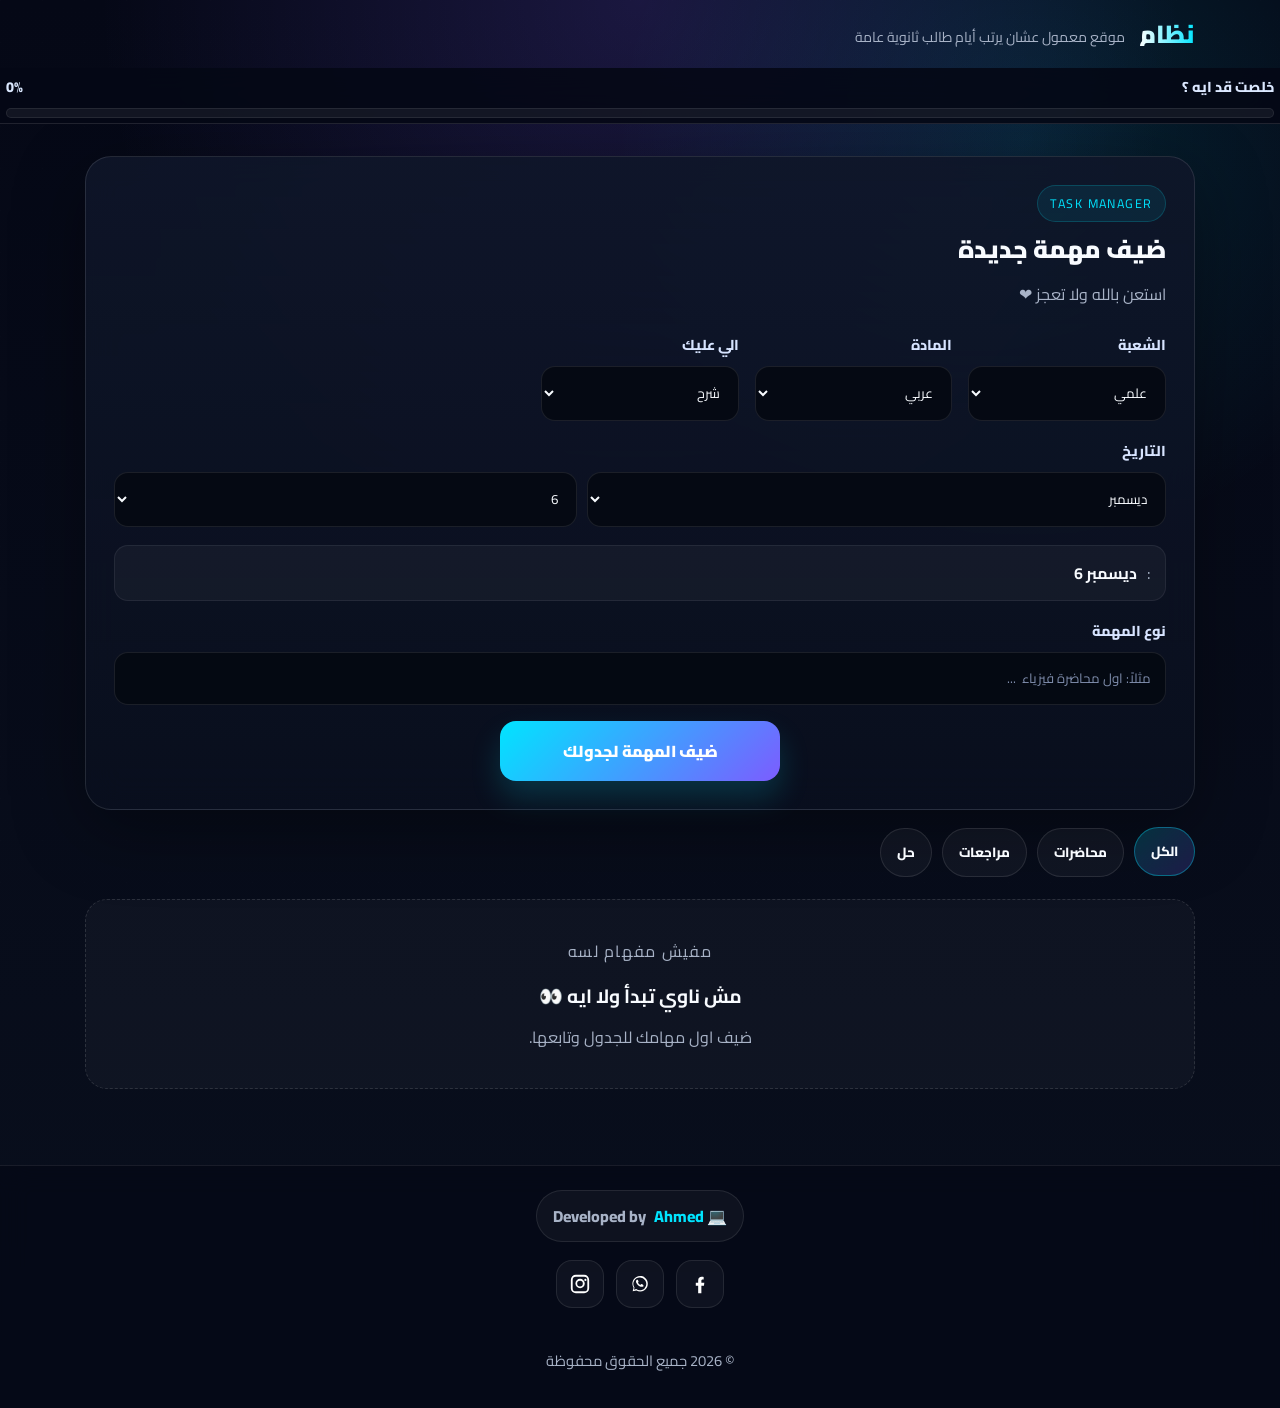
==== index.html @ a850f096 "Add Project" ====
<!DOCTYPE html>
<html lang="ar" dir="rtl">
<head>
    <meta charset="UTF-8">
    <meta name="viewport" content="width=device-width, initial-scale=1.0">
    <title>نظام</title>
    <link href="https://fonts.googleapis.com/css2?family=Cairo:wght@400;600;700;800;900&display=swap" rel="stylesheet">
    <link rel="stylesheet" href="css/style.css">
</head>
<body>

<header class="sticky-header">
    <div class="header-content">
        <div class="brand">
                <span class="title-text">نظام</span>
                <p class="brand-subtitle">موقع معمول عشان يرتب أيام طالب  ثانوية عامة</p>
            </div>
        </div>
    </div>
</header>
<div class="sticky-progress-bar">
    <div class="progress-info">
        <span>خلصت قد ايه ؟</span>
        <span id="percent-val">0%</span>
    </div>
    <div class="bar-bg"><div id="bar-fill"></div></div>
</div>
<main class="container">
    <section class="glass-card add-task-section reveal">
        <div class="section-heading">
            <span class="eyebrow">Task Manager</span>
            <h3>ضيف مهمة جديدة</h3>
            <p>استعن بالله ولا تعجز ❤ </p>
        </div>

        <div class="form-grid">
            <div class="input-group">
                <label>الشعبة</label>
                <select id="sectionInput" onchange="updateSubjects()">
                    <option value="scientific">علمي</option>
                    <option value="literary">أدبي</option>
                </select>
            </div>

            <div class="input-group">
                <label>المادة</label>
                <select id="subjectInput"></select>
            </div>

            <div class="input-group">
                <label>الي عليك </label>
                <select id="typeInput">
                    <option value="lec">شرح</option>
                    <option value="rev">مراجعة</option>
                    <option value="sol">حل</option>
                </select>
            </div>

            <div class="input-group full-width">
                <label>التاريخ</label>
                <div class="date-pickers">
                    <select id="monthInput" onchange="updateDayOptions(); updateDatePreview();"></select>
                    <select id="dayInput" onchange="updateDatePreview();"></select>
                </div>
                <div class="day-preview">
                    <span>:</span>
                    <strong id="dayPreview">—</strong>
                </div>
            </div>

            <div class="input-group full-width">
                <label>نوع المهمة</label>
                <input type="text" id="taskInput" placeholder="مثلاً: اول محاضرة فيزياء  ...">
            </div>

            <button class="add-btn" onclick="addNewTask()">ضيف المهمة لجدولك</button>
        </div>
    </section>

    <section class="filter-wrapper reveal">
        <button class="filter-btn active" onclick="filterTasks('all')">الكل</button>
        <button class="filter-btn" onclick="filterTasks('lec')">محاضرات</button>
        <button class="filter-btn" onclick="filterTasks('rev')">مراجعات</button>
        <button class="filter-btn" onclick="filterTasks('sol')">حل</button>
    </section>

    <section class="tasks-section reveal">
        <div id="taskList" class="tasks-grid"></div>
    </section>
</main>

<footer class="site-footer">
    <div class="footer-inner">
        <div class="footer-credit">
            <span class="credit-tag" dir="ltr">Developed by <a href="" target="_blank">Ahmed 💻 </a></span>
        </div>

        <div class="footer-links" aria-label="روابط التواصل">
            <a class="social-link" href="https://www.facebook.com/profile.php?id=61585721714535" target="_blank" rel="noopener noreferrer" aria-label="Facebook">
                <svg viewBox="0 0 24 24" aria-hidden="true">
                    <path d="M13.5 22v-8.2h2.8l.4-3.2h-3.2V8.6c0-.9.2-1.5 1.6-1.5H16V4.3c-.4 0-1.2-.1-2.2-.1-2.2 0-3.8 1.4-3.8 3.9v2.5H7.4v3.2H10V22h3.5z"/>
                </svg>
            </a>

            <a class="social-link" href="https://wa.me/201006039597" target="_blank" rel="noopener noreferrer" aria-label="WhatsApp">
                <svg viewBox="0 0 24 24" aria-hidden="true">
                    <path d="M20.5 11.9a8.4 8.4 0 0 1-12.4 7.3L4 20l1-3.9A8.4 8.4 0 1 1 20.5 12Zm-8.4-6.9A6.9 6.9 0 0 0 6 15.8l-.6 2.4 2.5-.7a6.9 6.9 0 1 0 4.2-12.5Zm4 8.8c-.2.6-1.1 1.1-1.6 1.2-.4.1-.8.1-1.3 0-.3-.1-.7-.2-1.2-.4-2.1-.9-3.5-3-3.6-3.2-.1-.2-.8-1-.8-2s.5-1.5.7-1.7c.2-.2.4-.3.6-.3h.4c.1 0 .3 0 .4.3l.6 1.4c.1.3.1.4 0 .6l-.3.4c-.1.1-.2.3-.1.5.1.2.6 1 .9 1.3.4.4.8.8 1.3 1 .2.1.4.1.5 0l.7-.7c.2-.2.4-.2.6-.1l1.4.7c.2.1.3.2.3.4 0 .2 0 .6-.1.8Z"/>
                </svg>
            </a>

            <a class="social-link" href="https://www.instagram.com/ahmed.plxy" target="_blank" rel="noopener noreferrer" aria-label="Instagram">
                <svg viewBox="0 0 24 24" aria-hidden="true">
                    <path d="M7.5 2h9A5.5 5.5 0 0 1 22 7.5v9a5.5 5.5 0 0 1-5.5 5.5h-9A5.5 5.5 0 0 1 2 16.5v-9A5.5 5.5 0 0 1 7.5 2Zm0 2A3.5 3.5 0 0 0 4 7.5v9A3.5 3.5 0 0 0 7.5 20h9a3.5 3.5 0 0 0 3.5-3.5v-9A3.5 3.5 0 0 0 16.5 4h-9Zm4.5 2.4A5.1 5.1 0 1 1 7 11.5 5.1 5.1 0 0 1 12 6.4Zm0 2A3.1 3.1 0 1 0 15.1 11.5 3.1 3.1 0 0 0 12 8.4Zm5.9-2.1a1.2 1.2 0 1 1-1.2 1.2 1.2 1.2 0 0 1 1.2-1.2Z"/>
                </svg>
            </a>
        </div>
    </div>

    <div class="footer-bottom">
        <p>© 2026 جميع الحقوق محفوظة </p>
    </div>
</footer>

<div id="toastContainer" class="toast-container" aria-live="polite" aria-atomic="true"></div>

<div id="modalOverlay" class="modal-overlay" hidden>
    <div class="modal-box" role="dialog" aria-modal="true" aria-labelledby="modalTitle" aria-describedby="modalMessage">
        <h4 id="modalTitle"></h4>
        <p id="modalMessage"></p>
        <div class="modal-actions">
            <button id="modalCancel" class="modal-btn modal-btn-secondary" type="button">إرجع</button>
            <button id="modalConfirm" class="modal-btn modal-btn-primary" type="button">اكيد؟</button>
        </div>
    </div>
</div>

<script src="js/script.js"></script>
</body>
</html>
---- css/style.css ----
:root {
  --bg: #050816;
  --bg-soft: #0b1220;
  --card-bg: rgba(10, 16, 31, 0.72);
  --accent: #00e5ff;
  --accent-2: #7c5cff;
  --success: #00ff9d;
  --danger: #ff5c8a;
  --text: #f8fbff;
  --text-dim: #a8b3c7;
  --glass-border: rgba(255, 255, 255, 0.11);
  --shadow: 0 20px 70px rgba(0, 0, 0, 0.35);
}

* {
  box-sizing: border-box;
  font-family: "Cairo", sans-serif;
}

html {
  scroll-behavior: smooth;
}

body {
  margin: 0;
  color: var(--text);
  min-height: 100vh;
  background:
    radial-gradient(circle at top, rgba(124, 92, 255, 0.18), transparent 35%),
    radial-gradient(
      circle at 80% 10%,
      rgba(0, 229, 255, 0.12),
      transparent 25%
    ),
    linear-gradient(180deg, #050816 0%, #090f1d 100%);
}

body::before {
  content: "";
  position: fixed;
  inset: 0;
  background-image:
    linear-gradient(rgba(255, 255, 255, 0.025) 1px, transparent 1px),
    linear-gradient(90deg, rgba(255, 255, 255, 0.025) 1px, transparent 1px);
  background-size: 42px 42px;
  pointer-events: none;
  opacity: 0.3;
}

.main-header {
  z-index: 2000;
  background: rgba(5, 8, 22, 0.78);
  backdrop-filter: blur(18px);
  border-bottom: 1px solid var(--glass-border);
  box-shadow: 0 8px 30px rgba(0, 0, 0, 0.22);
}
.sticky-progress-bar {
  position: sticky;
  top: 0;
  z-index: 2000;
  background: rgba(5, 8, 22, 0.9);
  backdrop-filter: blur(15px);
  border-bottom: 1px solid var(--glass-border);
  padding: 5px 6px;
}

.header-content {
  max-width: 1150px;
  margin: 0 auto;
  padding: 18px 20px;
  display: flex;
  align-items: center;
  gap: 24px;
}

.brand {
  display: flex;
  align-items: center;
  gap: 14px;
  min-width: 250px;
}

.brand-mark,
.footer-mark {
  width: 52px;
  height: 52px;
  border-radius: 18px;
  display: grid;
  place-items: center;
  background: linear-gradient(
    135deg,
    rgba(0, 229, 255, 0.18),
    rgba(124, 92, 255, 0.22)
  );
  border: 1px solid rgba(255, 255, 255, 0.14);
  box-shadow: var(--shadow);
}

.brand-mark::before {
  content: "";
  width: 18px;
  height: 18px;
  border-radius: 6px;
  border: 2px solid rgba(255, 255, 255, 0.88);
  box-shadow: inset 0 0 0 2px rgba(0, 229, 255, 0.25);
}

.title-text {
  display: block;
  font-weight: 900;
  font-size: 1.55rem;
  line-height: 1;
  background: linear-gradient(90deg, #ffffff, var(--accent));
  -webkit-background-clip: text;
  -webkit-text-fill-color: transparent;
}

.brand-subtitle {
  margin: 6px 0 0;
  font-size: 0.88rem;
  color: var(--text-dim);
}

.progress-container {
  flex-grow: 1;
}

.progress-info {
  display: flex;
  justify-content: space-between;
  align-items: center;
  font-size: 0.9rem;
  font-weight: 800;
  margin-bottom: 8px;
  color: #dbe8ff;
}

.bar-bg {
  background: rgba(255, 255, 255, 0.06);
  height: 10px;
  border-radius: 999px;
  overflow: hidden;
  border: 1px solid rgba(255, 255, 255, 0.08);
}

#bar-fill {
  height: 100%;
  width: 0%;
  background: linear-gradient(90deg, var(--accent), var(--success));
  transition: width 0.7s cubic-bezier(0.22, 1, 0.36, 1);
  box-shadow: 0 0 30px rgba(0, 229, 255, 0.25);
}

.glow-success {
  animation: bar-glow 1.5s ease-out;
}

@keyframes bar-glow {
  0% {
    filter: brightness(1);
    box-shadow: 0 0 0 rgba(0, 255, 157, 0);
  }
  50% {
    filter: brightness(1.55);
    box-shadow: 0 0 26px rgba(0, 255, 157, 0.72);
  }
  100% {
    filter: brightness(1);
    box-shadow: 0 0 0 rgba(0, 255, 157, 0);
  }
}

.container {
  max-width: 1150px;
  margin: 0 auto;
  padding: 32px 20px 36px;
}

.glass-card {
  background: linear-gradient(
    180deg,
    rgba(15, 22, 41, 0.92),
    rgba(10, 16, 31, 0.76)
  );
  border: 1px solid var(--glass-border);
  border-radius: 26px;
  padding: 28px;
  box-shadow: var(--shadow);
  backdrop-filter: blur(16px);
}

.section-heading h3 {
  margin: 4px 0 8px;
  font-size: 1.55rem;
  font-weight: 900;
}

.section-heading p {
  margin: 0;
  color: var(--text-dim);
  max-width: 760px;
  line-height: 1.8;
}

.eyebrow {
  display: inline-flex;
  align-items: center;
  gap: 8px;
  font-size: 0.78rem;
  text-transform: uppercase;
  letter-spacing: 0.12em;
  color: var(--accent);
  background: rgba(0, 229, 255, 0.08);
  border: 1px solid rgba(0, 229, 255, 0.18);
  padding: 6px 12px;
  border-radius: 999px;
}

.form-grid {
  display: grid;
  grid-template-columns: repeat(auto-fit, minmax(190px, 1fr));
  gap: 16px;
  margin-top: 22px;
}

.input-group {
  display: flex;
  flex-direction: column;
  gap: 8px;
}

.input-group label {
  font-size: 0.9rem;
  font-weight: 800;
  color: #d7e4ff;
}

.full-width {
  grid-column: 1 / -1;
}

input,
select {
  width: 100%;
  background: rgba(5, 9, 18, 0.9);
  border: 1px solid rgba(255, 255, 255, 0.09);
  color: var(--text);
  padding: 13px 14px;
  border-radius: 14px;
  outline: none;
  transition: 0.25s ease;
}

input::placeholder {
  color: #7e8cab;
}

input:focus,
select:focus {
  border-color: var(--accent);
  box-shadow: 0 0 0 4px rgba(0, 229, 255, 0.12);
  transform: translateY(-1px);
}

.date-pickers {
  display: grid;
  grid-template-columns: 1fr 0.8fr;
  gap: 10px;
}

.day-preview {
  display: flex;
  align-items: center;
  gap: 10px;
  margin-top: 10px;
  padding: 12px 14px;
  border-radius: 14px;
  background: rgba(255, 255, 255, 0.04);
  border: 1px solid rgba(255, 255, 255, 0.07);
  color: var(--text-dim);
}

.day-preview strong {
  color: var(--text);
  font-size: 1rem;
}

.add-btn {
  grid-column: 1 / -1;
  justify-self: center;
  width: 280px;
  background: linear-gradient(135deg, var(--accent), var(--accent-2));
  color: #fff;
  border: none;
  padding: 15px 16px;
  border-radius: 16px;
  font-weight: 900;
  font-size: 1rem;
  cursor: pointer;
  transition:
    transform 0.25s ease,
    box-shadow 0.25s ease,
    filter 0.25s ease;
  box-shadow: 0 16px 30px rgba(0, 229, 255, 0.17);
}

.add-btn:hover {
  transform: translateY(-3px);
  filter: saturate(1.08);
  box-shadow: 0 22px 38px rgba(124, 92, 255, 0.22);
}

.filter-wrapper {
  display: flex;
  flex-wrap: wrap;
  gap: 10px;
  margin: 18px 0 22px;
}

.filter-btn {
  border: 1px solid rgba(255, 255, 255, 0.1);
  background: rgba(255, 255, 255, 0.04);
  color: var(--text);
  padding: 11px 16px;
  border-radius: 999px;
  cursor: pointer;
  transition: 0.25s ease;
  font-weight: 800;
}

.filter-btn:hover,
.filter-btn.active {
  background: linear-gradient(
    135deg,
    rgba(0, 229, 255, 0.18),
    rgba(124, 92, 255, 0.2)
  );
  border-color: rgba(0, 229, 255, 0.35);
  transform: translateY(-1px);
}

.tasks-section {
  min-height: 220px;
}

.tasks-grid {
  display: grid;
  gap: 14px;
}

.day-card {
  position: relative;
  overflow: hidden;
  background: linear-gradient(
    180deg,
    rgba(12, 18, 33, 0.92),
    rgba(8, 12, 23, 0.86)
  );
  border: 1px solid rgba(255, 255, 255, 0.08);
  border-radius: 20px;
  padding: 18px;
  display: flex;
  align-items: center;
  gap: 16px;
  box-shadow: 0 10px 28px rgba(0, 0, 0, 0.18);
  transition:
    transform 0.25s ease,
    border-color 0.25s ease,
    opacity 0.25s ease;
  animation: cardIn 0.35s ease both;
}

.day-card:hover {
  transform: translateY(-2px);
  border-color: rgba(0, 229, 255, 0.22);
}

.day-card.locked {
  opacity: 0.82;
  border-color: rgba(0, 255, 157, 0.22);
}

@keyframes cardIn {
  from {
    opacity: 0;
    transform: translateY(10px);
  }
  to {
    opacity: 1;
    transform: translateY(0);
  }
}

.check-container {
  display: grid;
  place-items: center;
  width: 42px;
  height: 42px;
  flex: 0 0 auto;
}

.check-container input[type="checkbox"] {
  width: 20px;
  height: 20px;
  accent-color: var(--success);
  cursor: pointer;
}

.content {
  flex: 1;
  min-width: 0;
}

.card-top-row {
  display: flex;
  align-items: center;
  justify-content: space-between;
  gap: 10px;
  margin-bottom: 6px;
  flex-wrap: wrap;
}

.date {
  font-size: 0.85rem;
  color: var(--text-dim);
}

.status-pill {
  font-size: 0.74rem;
  padding: 5px 11px;
  border-radius: 999px;
  font-weight: 900;
  color: var(--success);
  background: rgba(0, 255, 157, 0.08);
  border: 1px solid rgba(0, 255, 157, 0.18);
  white-space: nowrap;
}

.task {
  font-size: 1rem;
  line-height: 1.8;
  font-weight: 700;
  word-break: break-word;
}

.tag-container {
  display: flex;
  flex-wrap: wrap;
  gap: 8px;
  margin-top: 12px;
}

.tag {
  font-size: 0.75rem;
  padding: 5px 11px;
  border-radius: 999px;
  font-weight: 900;
}

.tag-subject {
  background: rgba(0, 229, 255, 0.09);
  color: var(--accent);
  border: 1px solid rgba(0, 229, 255, 0.18);
}

.tag-type {
  background: rgba(0, 255, 157, 0.12);
  color: var(--success);
  border: 1px solid rgba(0, 255, 157, 0.18);
}

.delete-btn {
  background: rgba(255, 92, 138, 0.08);
  border: 1px solid rgba(255, 92, 138, 0.14);
  color: var(--danger);
  width: 44px;
  height: 44px;
  border-radius: 14px;
  cursor: pointer;
  transition: 0.25s ease;
  flex: 0 0 auto;
}

.delete-btn:hover {
  transform: translateY(-1px);
  background: rgba(255, 92, 138, 0.14);
}

.empty-state {
  text-align: center;
  padding: 36px 20px;
  border: 1px dashed rgba(255, 255, 255, 0.12);
  border-radius: 22px;
  background: rgba(255, 255, 255, 0.03);
}

.empty-emoji {
  font-size: 1rem;
  margin-bottom: 12px;
  color: var(--text-dim);
  letter-spacing: 0.08em;
}

.empty-state h4 {
  margin: 0 0 8px;
  font-size: 1.2rem;
}

.empty-state p {
  margin: 0;
  color: var(--text-dim);
}

.site-footer {
  margin-top: 10px;
  border-top: 1px solid rgba(255, 255, 255, 0.08);
  background: rgba(5, 8, 22, 0.68);
  backdrop-filter: blur(14px);
}

.footer-inner {
  max-width: 1150px;
  margin: 0 auto;
  padding: 24px 20px;
  display: flex;
  flex-direction: column;
  justify-content: center;
  align-items: center;
  gap: 18px;
}

.footer-credit {
  width: 100%;
  display: flex;
  justify-content: center;
}

.credit-tag {
  display: inline-flex;
  align-items: center;
  gap: 8px;
  padding: 10px 16px;
  border-radius: 999px;
  background: rgba(255, 255, 255, 0.04);
  border: 1px solid rgba(255, 255, 255, 0.09);
  color: var(--text-dim);
  font-weight: 800;
}

.credit-tag a {
  color: var(--accent);
  text-decoration: none;
  transition: all 0.3s ease;
  display: inline-flex;
  align-items: center;
}

.credit-tag a:hover {
  text-decoration: underline;
  color: #00e5ff;
  text-shadow: 0 0 15px rgba(0, 229, 255, 0.5);
  transform: scale(1.05);
}

@keyframes badge-bounce {
    0%, 100% { transform: translateY(0); }
    50% { transform: translateY(-3px); }
}

.footer-links {
  display: flex;
  align-items: center;
  justify-content: center;
  gap: 12px;
  width: 100%;
}

.social-link {
  width: 48px;
  height: 48px;
  display: grid;
  place-items: center;
  border-radius: 16px;
  background: rgba(255, 255, 255, 0.04);
  border: 1px solid rgba(255, 255, 255, 0.09);
  transition: 0.25s ease;
  text-decoration: none;
}

.social-link svg {
  width: 22px;
  height: 22px;
  fill: #fff;
}

.social-link:hover {
  transform: translateY(-2px);
  border-color: rgba(0, 229, 255, 0.35);
  box-shadow: 0 12px 24px rgba(0, 0, 0, 0.16);
}

.footer-bottom {
  padding: 0 20px 20px;
  text-align: center;
  color: var(--text-dim);
  font-size: 0.92rem;
}

.reveal {
  animation: fadeUp 0.55s ease both;
}

@keyframes fadeUp {
  from {
    opacity: 0;
    transform: translateY(12px);
  }
  to {
    opacity: 1;
    transform: translateY(0);
  }
}

.toast-container {
  position: fixed;
  left: 50%;
  bottom: 22px;
  transform: translateX(-50%);
  z-index: 4000;
  display: grid;
  gap: 10px;
  width: min(92vw, 420px);
  pointer-events: none;
}

.toast {
  opacity: 0;
  transform: translateY(12px) scale(0.98);
  transition: 0.25s ease;
  padding: 14px 16px;
  border-radius: 16px;
  background: rgba(8, 12, 24, 0.96);
  border: 1px solid rgba(255, 255, 255, 0.12);
  color: var(--text);
  box-shadow: 0 16px 34px rgba(0, 0, 0, 0.28);
  backdrop-filter: blur(14px);
  text-align: center;
  font-weight: 700;
}

.toast.show {
  opacity: 1;
  transform: translateY(0) scale(1);
}

.modal-overlay {
  position: fixed;
  inset: 0;
  z-index: 5000;
  display: grid;
  place-items: center;
  background: rgba(2, 4, 12, 0.62);
  backdrop-filter: blur(8px);
}

.modal-box {
  width: min(92vw, 420px);
  background: linear-gradient(
    180deg,
    rgba(15, 22, 41, 0.98),
    rgba(8, 12, 23, 0.98)
  );
  border: 1px solid rgba(255, 255, 255, 0.1);
  border-radius: 24px;
  padding: 22px;
  box-shadow: var(--shadow);
  animation: modalPop 0.22s ease;
}

@keyframes modalPop {
  from {
    opacity: 0;
    transform: translateY(14px) scale(0.98);
  }
  to {
    opacity: 1;
    transform: translateY(0) scale(1);
  }
}

.modal-box h4 {
  margin: 0 0 10px;
  font-size: 1.2rem;
}

.modal-box p {
  margin: 0;
  color: var(--text-dim);
  line-height: 1.8;
}

.modal-actions {
  display: flex;
  gap: 10px;
  justify-content: flex-end;
  margin-top: 18px;
}

.modal-btn {
  border: none;
  border-radius: 14px;
  padding: 11px 16px;
  font-weight: 900;
  cursor: pointer;
  transition: 0.22s ease;
}

.modal-btn:hover {
  transform: translateY(-1px);
}

.modal-btn-secondary {
  background: rgba(255, 255, 255, 0.07);
  color: var(--text);
  border: 1px solid rgba(255, 255, 255, 0.1);
}

.modal-btn-primary {
  background: linear-gradient(135deg, var(--accent), var(--accent-2));
  color: #fff;
}

@media (max-width: 768px) {
  
    .header-content {
        padding: 10px 15px !important;
        gap: 10px !important;
        flex-direction: row;
        justify-content: space-between;
    }

    
    .brand {
        min-width: auto !important;
        gap: 8px !important;
    }

    .title-text {
        font-size: 1.2rem !important; 
    }

    .brand-subtitle {
        display: none; 
    }

    .sticky-progress-bar {
        padding: 4px 10px !important;
    }

    .progress-info {
        font-size: 0.8rem !important;
        margin-bottom: 4px;
    }

    .bar-bg {
        height: 6px; 
    }

    .container {
        padding: 15px 12px !important;
    }
}

.modal-overlay[hidden] {
  display: none !important;
}
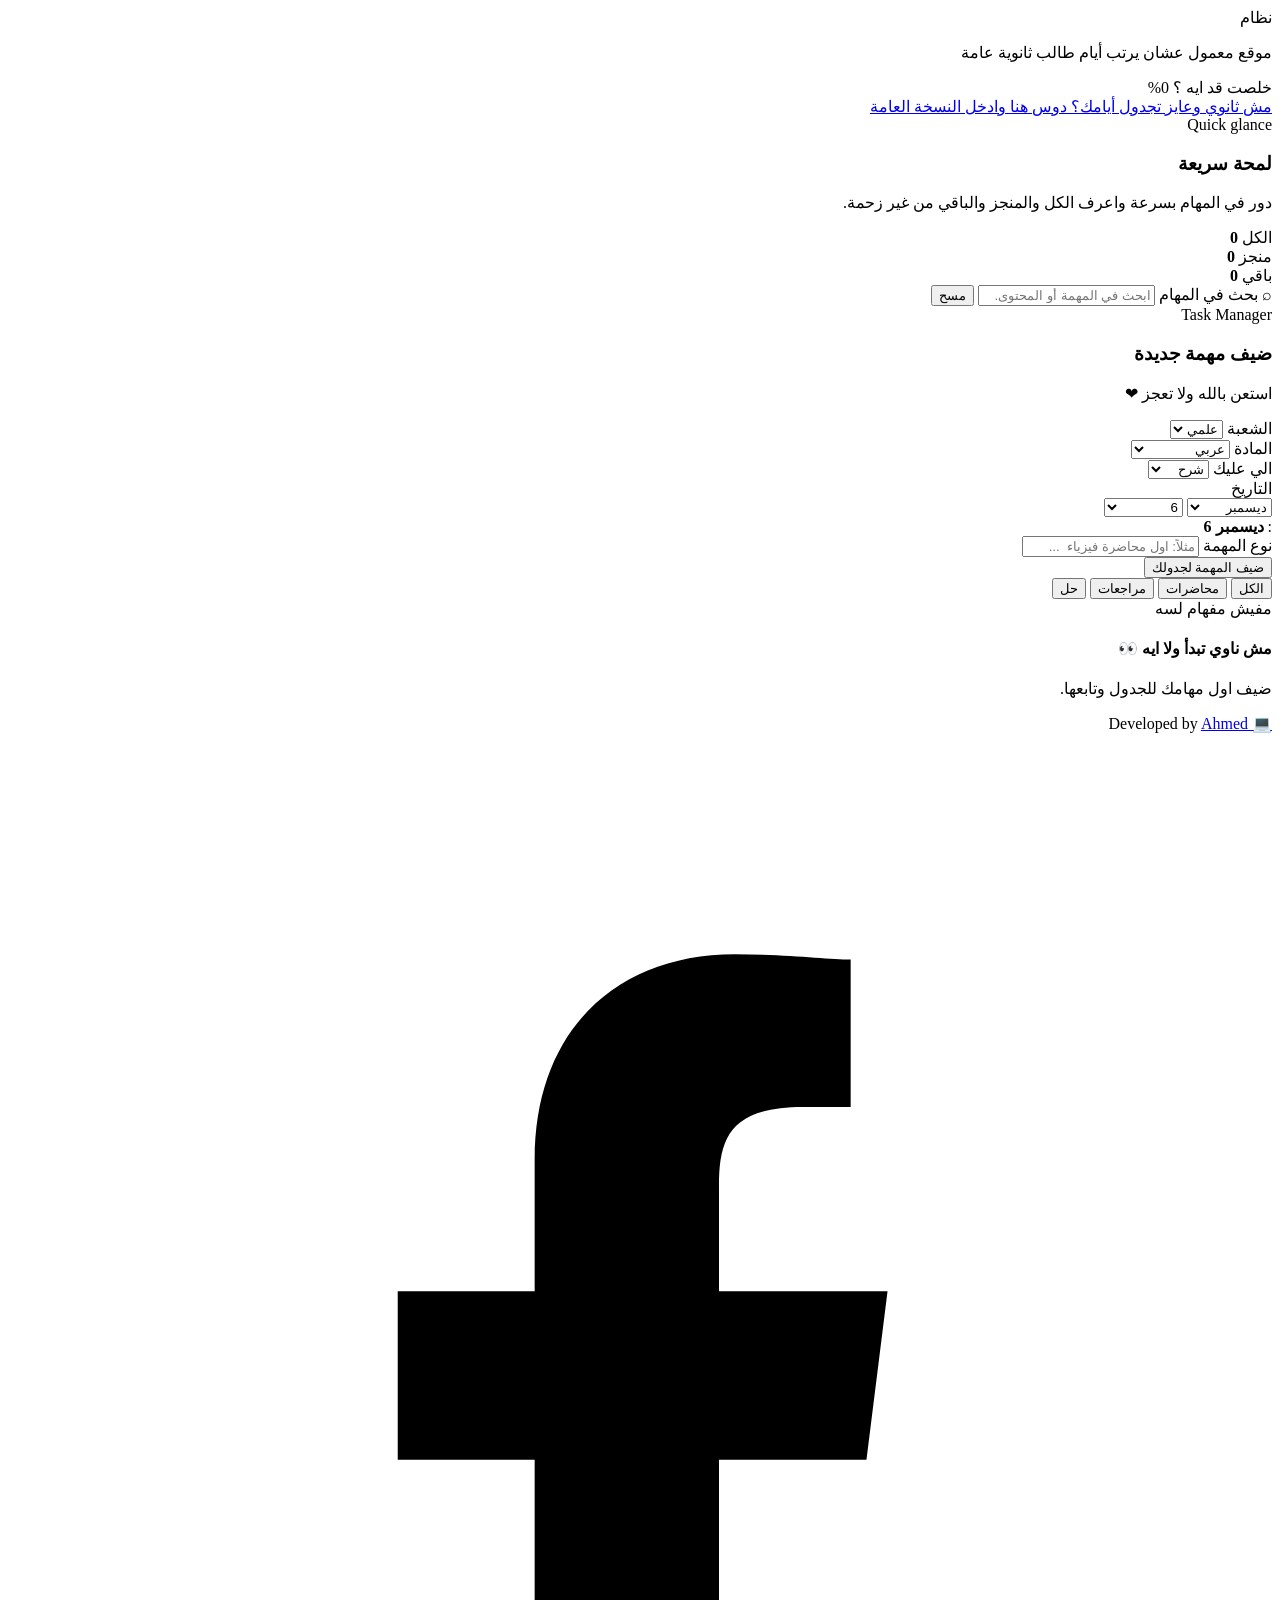
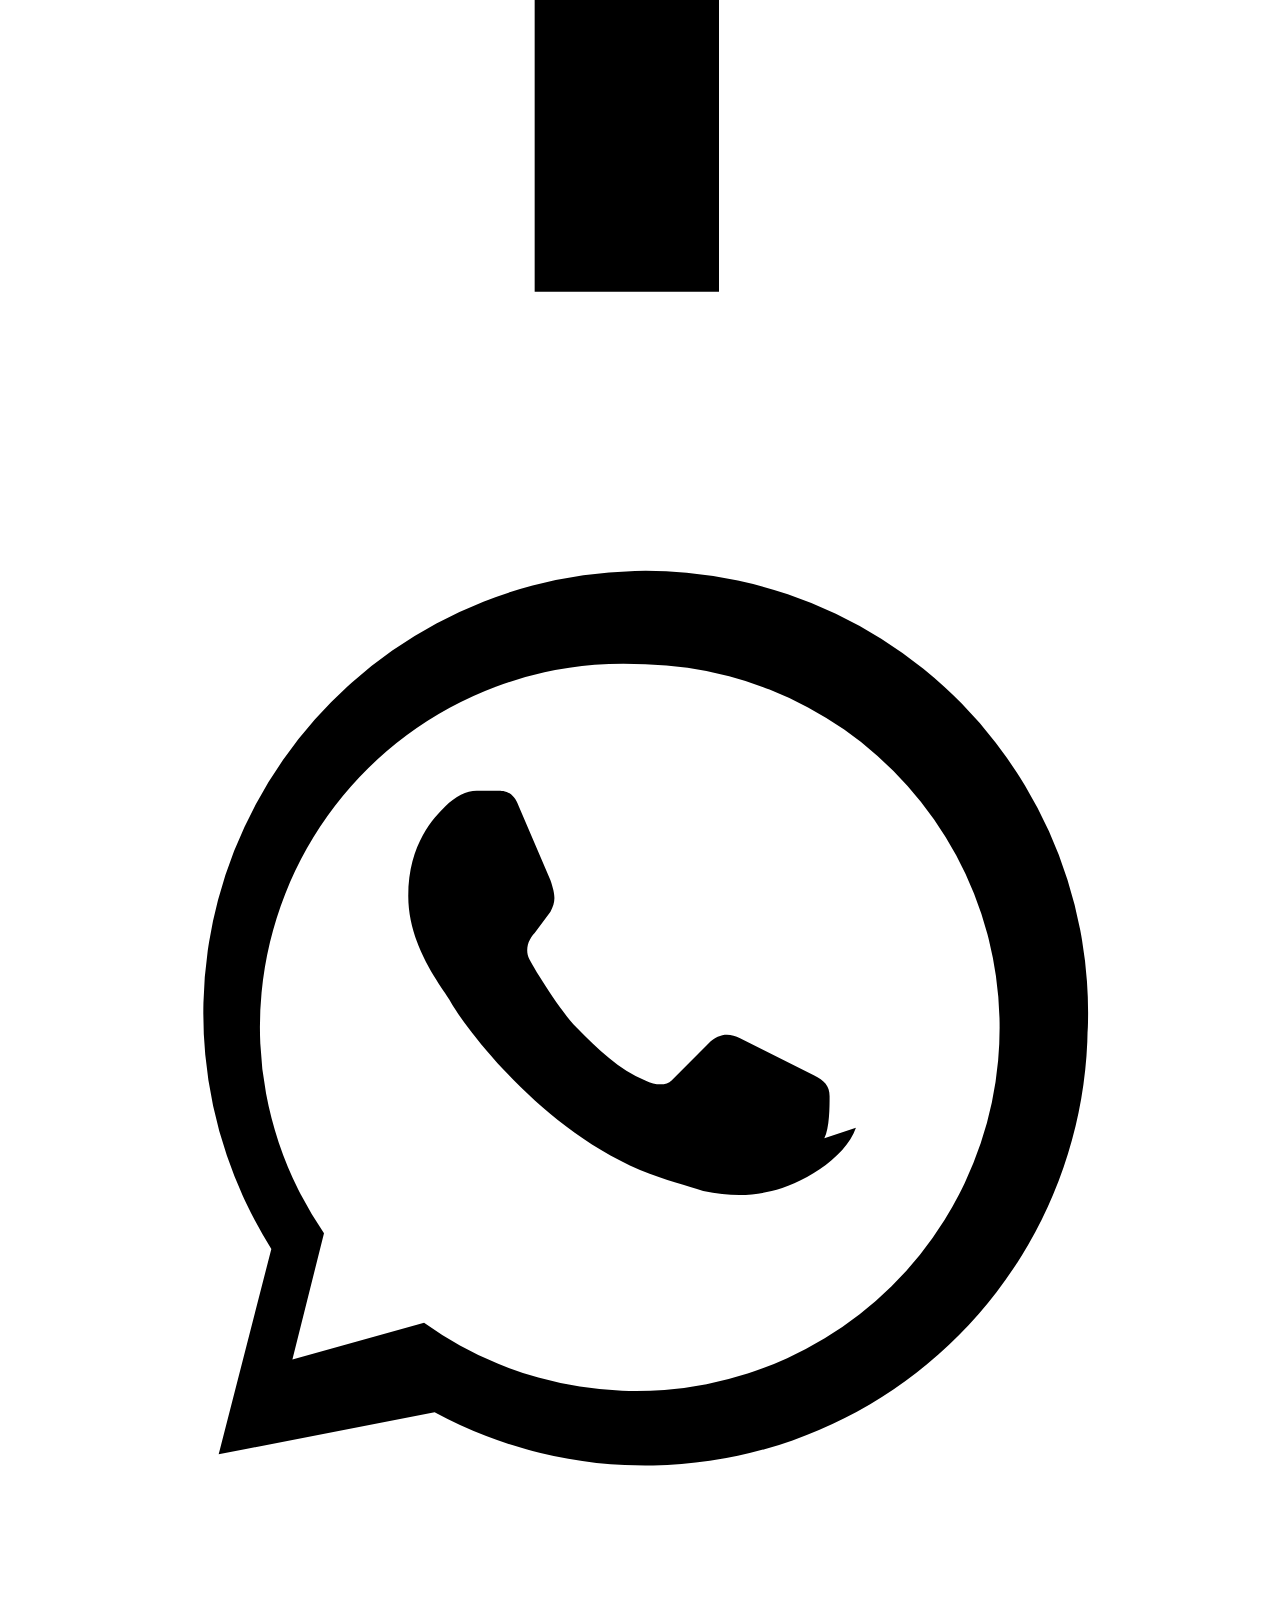
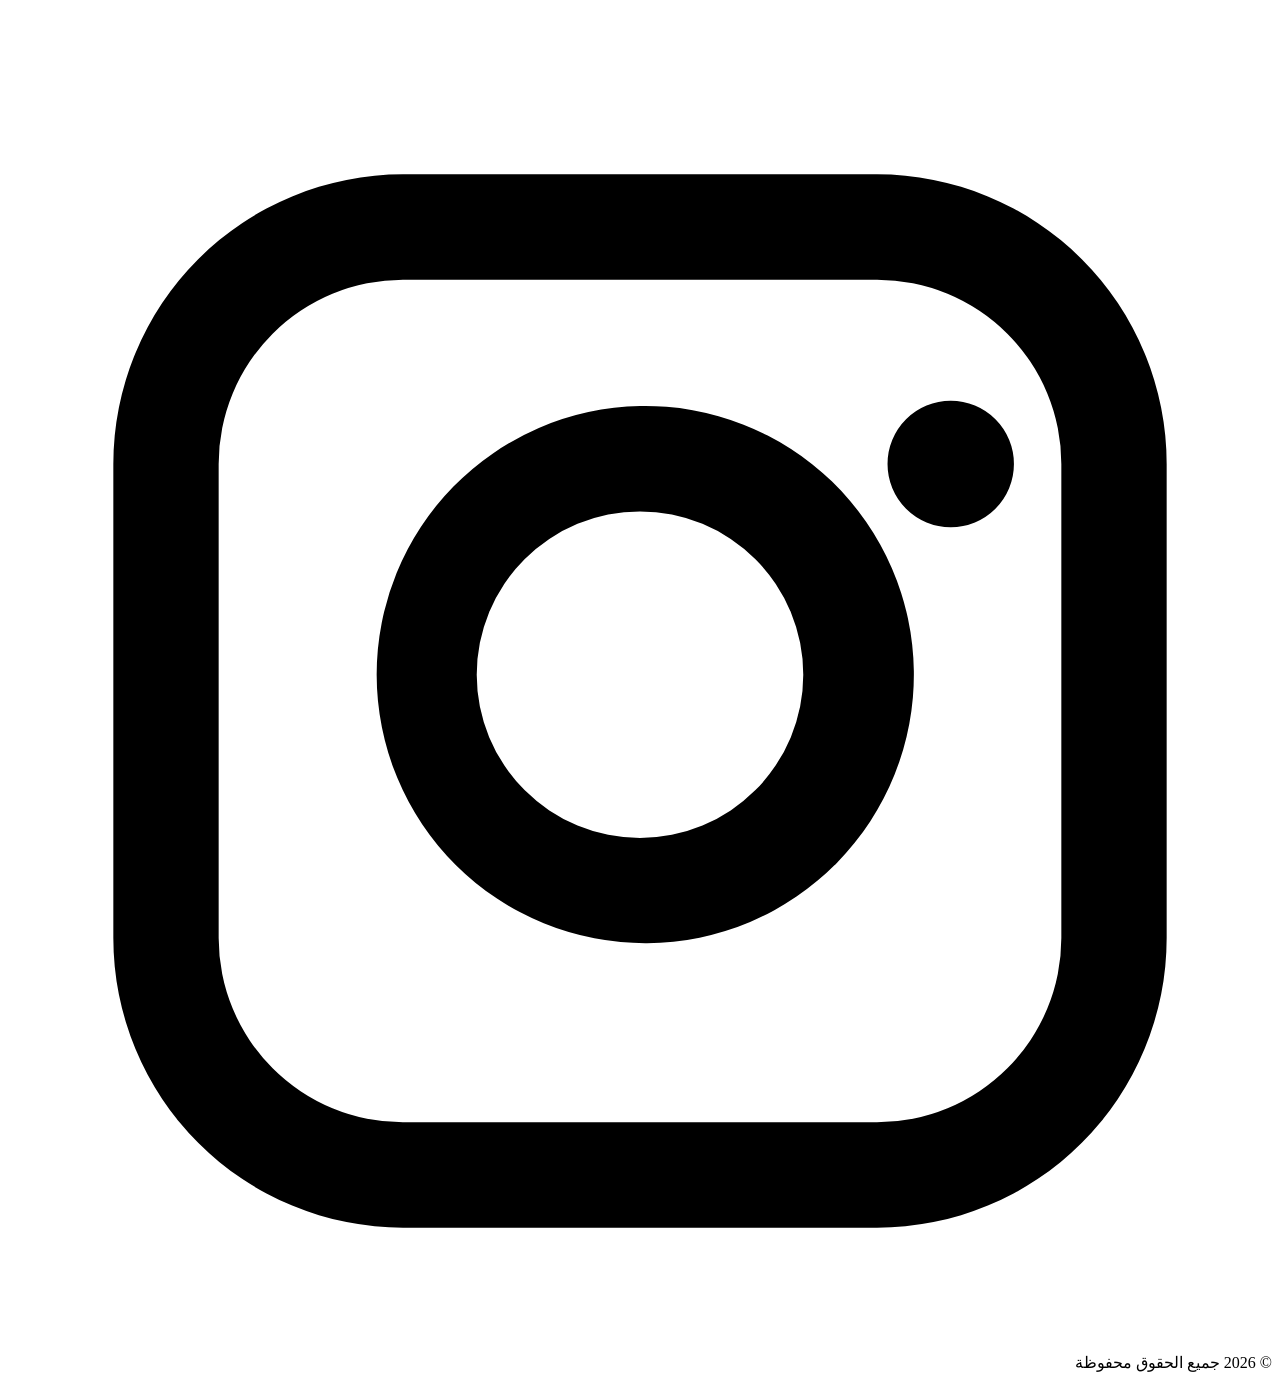
==== commit b809b459: "Add files via upload" ====
--- a/index.html
+++ b/index.html
@@ -25,6 +25,45 @@
     </div>
     <div class="bar-bg"><div id="bar-fill"></div></div>
 </div>
+<section class="mode-switch-banner reveal" aria-label="الانتقال للنسخة العامة">
+    <a class="mode-switch-link" href="general.html">
+        <span class="mode-switch-title">مش ثانوي وعايز تجدول أيامك؟</span>
+        <span class="mode-switch-subtitle">دوس هنا وادخل النسخة العامة</span>
+    </a>
+</section>
+
+<section class="overview-panel glass-card reveal" aria-label="نظرة سريعة على المهام">
+    <div class="overview-head">
+        <div class="overview-copy">
+            <span class="eyebrow">Quick glance</span>
+            <h3>لمحة سريعة</h3>
+            <p>دور في المهام بسرعة واعرف الكل والمنجز والباقي من غير زحمة.</p>
+        </div>
+
+        <div class="overview-stats">
+            <div class="stat-card">
+                <span>الكل</span>
+                <strong id="totalCount">0</strong>
+            </div>
+            <div class="stat-card done">
+                <span>منجز</span>
+                <strong id="doneCount">0</strong>
+            </div>
+            <div class="stat-card pending">
+                <span>باقي</span>
+                <strong id="pendingCount">0</strong>
+            </div>
+        </div>
+    </div>
+
+    <div class="search-shell" role="search" aria-label="بحث داخل المهام">
+        <span class="search-icon" aria-hidden="true">⌕</span>
+        <label class="sr-only" for="searchInput">بحث في المهام</label>
+        <input id="searchInput" type="search" placeholder="ابحث في المهمة أو المحتوى..." autocomplete="off">
+        <button id="clearSearch" class="search-clear" type="button">مسح</button>
+    </div>
+</section>
+
 <main class="container">
     <section class="glass-card add-task-section reveal">
         <div class="section-heading">
@@ -78,10 +117,10 @@
     </section>
 
     <section class="filter-wrapper reveal">
-        <button class="filter-btn active" onclick="filterTasks('all')">الكل</button>
-        <button class="filter-btn" onclick="filterTasks('lec')">محاضرات</button>
-        <button class="filter-btn" onclick="filterTasks('rev')">مراجعات</button>
-        <button class="filter-btn" onclick="filterTasks('sol')">حل</button>
+        <button class="filter-btn active" data-filter="all" onclick="filterTasks('all')">الكل</button>
+        <button class="filter-btn" data-filter="lec" onclick="filterTasks('lec')">محاضرات</button>
+        <button class="filter-btn" data-filter="rev" onclick="filterTasks('rev')">مراجعات</button>
+        <button class="filter-btn" data-filter="sol" onclick="filterTasks('sol')">حل</button>
     </section>
 
     <section class="tasks-section reveal">
@@ -92,7 +131,7 @@
 <footer class="site-footer">
     <div class="footer-inner">
         <div class="footer-credit">
-            <span class="credit-tag" dir="ltr">Developed by <a href="" target="_blank">Ahmed 💻 </a></span>
+            <span class="credit-tag" dir="ltr">Developed by <a href="https://ahmed-plxy.github.io/my-profile/" target="_blank">Ahmed 💻 </a></span>
         </div>
 
         <div class="footer-links" aria-label="روابط التواصل">
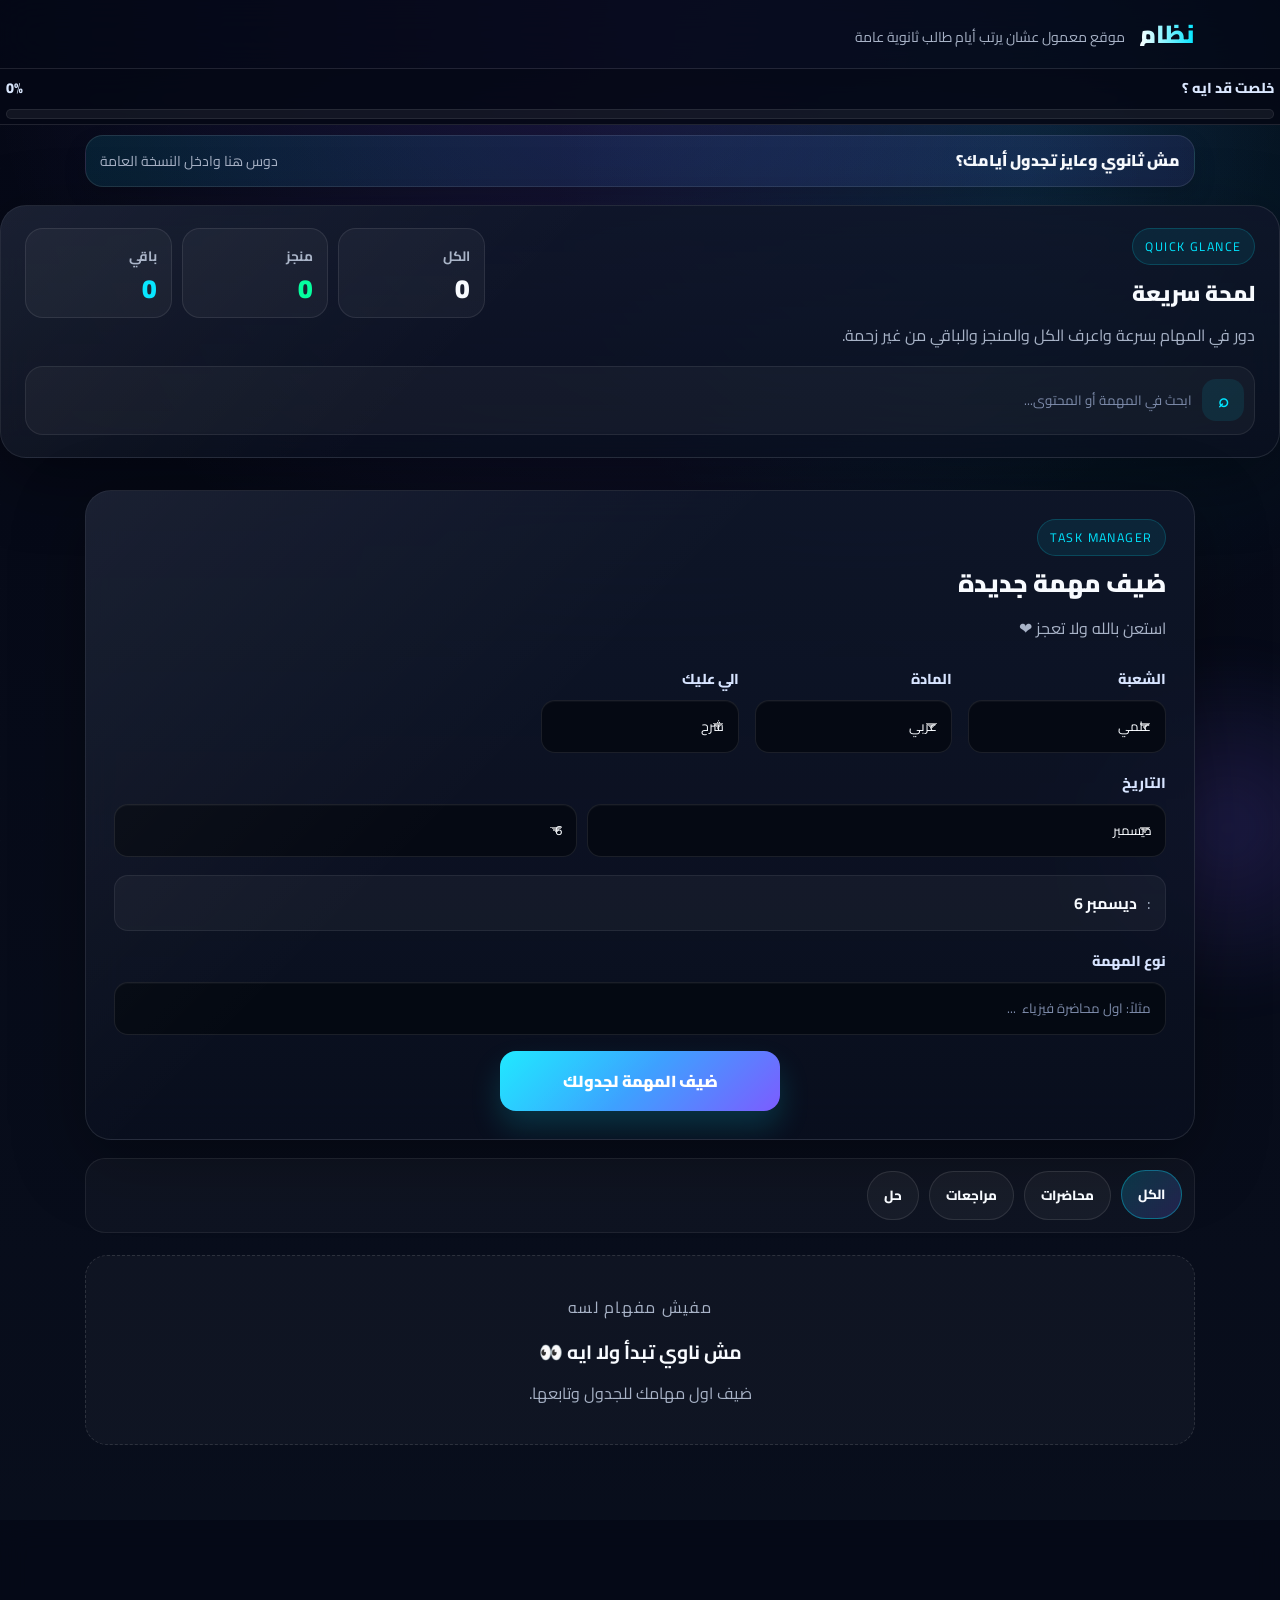
==== commit 33a7a2a0: "Update index.html" ====
--- a/index.html
+++ b/index.html
@@ -5,7 +5,7 @@
     <meta name="viewport" content="width=device-width, initial-scale=1.0">
     <title>نظام</title>
     <link href="https://fonts.googleapis.com/css2?family=Cairo:wght@400;600;700;800;900&display=swap" rel="stylesheet">
-    <link rel="stylesheet" href="css/style.css">
+    <link rel="stylesheet" href="style.css">
 </head>
 <body>
 
@@ -173,6 +173,6 @@
     </div>
 </div>
 
-<script src="js/script.js"></script>
+<script src="script.js"></script>
 </body>
 </html>
--- a/style.css
+++ b/style.css
@@ -0,0 +1,1137 @@
+:root {
+  --bg: #050816;
+  --bg-soft: #0b1220;
+  --card-bg: rgba(10, 16, 31, 0.72);
+  --accent: #00e5ff;
+  --accent-2: #7c5cff;
+  --success: #00ff9d;
+  --danger: #ff5c8a;
+  --text: #f8fbff;
+  --text-dim: #a8b3c7;
+  --glass-border: rgba(255, 255, 255, 0.11);
+  --shadow: 0 20px 70px rgba(0, 0, 0, 0.35);
+}
+
+* {
+  box-sizing: border-box;
+  font-family: "Cairo", sans-serif;
+}
+
+html {
+  scroll-behavior: smooth;
+}
+
+body {
+  margin: 0;
+  color: var(--text);
+  min-height: 100vh;
+  background:
+    radial-gradient(circle at top, rgba(124, 92, 255, 0.18), transparent 35%),
+    radial-gradient(
+      circle at 80% 10%,
+      rgba(0, 229, 255, 0.12),
+      transparent 25%
+    ),
+    linear-gradient(180deg, #050816 0%, #090f1d 100%);
+}
+
+body::before {
+  content: "";
+  position: fixed;
+  inset: 0;
+  background-image:
+    linear-gradient(rgba(255, 255, 255, 0.025) 1px, transparent 1px),
+    linear-gradient(90deg, rgba(255, 255, 255, 0.025) 1px, transparent 1px);
+  background-size: 42px 42px;
+  pointer-events: none;
+  opacity: 0.3;
+}
+
+body::after {
+  content: "";
+  position: fixed;
+  inset: auto -10% -12% auto;
+  width: 360px;
+  height: 360px;
+  border-radius: 50%;
+  background: radial-gradient(circle, rgba(124, 92, 255, 0.18), transparent 70%);
+  filter: blur(18px);
+  pointer-events: none;
+  z-index: 0;
+}
+
+body > * {
+  position: relative;
+  z-index: 1;
+}
+
+.sr-only {
+  position: absolute;
+  width: 1px;
+  height: 1px;
+  padding: 0;
+  margin: -1px;
+  overflow: hidden;
+  clip-path: inset(50%);
+  white-space: nowrap;
+  border: 0;
+}
+
+.main-header {
+  z-index: 2000;
+  background: rgba(5, 8, 22, 0.78);
+  backdrop-filter: blur(18px);
+  border-bottom: 1px solid var(--glass-border);
+  box-shadow: 0 8px 30px rgba(0, 0, 0, 0.22);
+}
+.sticky-progress-bar {
+  position: sticky;
+  top: 0;
+  z-index: 2000;
+  background: rgba(5, 8, 22, 0.9);
+  backdrop-filter: blur(15px);
+  border-bottom: 1px solid var(--glass-border);
+  padding: 5px 6px;
+}
+.mode-switch-banner {
+  max-width: 1150px;
+  margin: 10px auto 0;
+  padding: 0 20px;
+}
+
+.mode-switch-link {
+  display: flex;
+  align-items: center;
+  justify-content: space-between;
+  gap: 14px;
+  text-decoration: none;
+  color: inherit;
+  background: linear-gradient(135deg, rgba(0, 229, 255, 0.10), rgba(124, 92, 255, 0.10));
+  border: 1px solid rgba(255, 255, 255, 0.10);
+  border-radius: 18px;
+  padding: 12px 14px;
+  box-shadow: 0 10px 22px rgba(0, 0, 0, 0.16);
+  transition: transform 0.22s ease, border-color 0.22s ease, filter 0.22s ease, box-shadow 0.22s ease;
+}
+
+.mode-switch-link:hover {
+  transform: translateY(-1px);
+  border-color: rgba(0, 229, 255, 0.30);
+  filter: saturate(1.05);
+  box-shadow: 0 14px 26px rgba(0, 0, 0, 0.20);
+}
+
+.mode-switch-title {
+  font-weight: 900;
+  font-size: 0.98rem;
+  line-height: 1.4;
+}
+
+.mode-switch-subtitle {
+  color: var(--text-dim);
+  font-size: 0.88rem;
+  white-space: nowrap;
+}
+
+.general-banner .mode-switch-link {
+  background: linear-gradient(135deg, rgba(255, 179, 71, 0.10), rgba(108, 99, 255, 0.10));
+}
+
+
+.header-content {
+  max-width: 1150px;
+  margin: 0 auto;
+  padding: 18px 20px;
+  display: flex;
+  align-items: center;
+  gap: 24px;
+}
+
+.brand {
+  display: flex;
+  align-items: center;
+  gap: 14px;
+  min-width: 250px;
+}
+
+.brand-mark,
+.footer-mark {
+  width: 52px;
+  height: 52px;
+  border-radius: 18px;
+  display: grid;
+  place-items: center;
+  background: linear-gradient(
+    135deg,
+    rgba(0, 229, 255, 0.18),
+    rgba(124, 92, 255, 0.22)
+  );
+  border: 1px solid rgba(255, 255, 255, 0.14);
+  box-shadow: var(--shadow);
+}
+
+.brand-mark::before {
+  content: "";
+  width: 18px;
+  height: 18px;
+  border-radius: 6px;
+  border: 2px solid rgba(255, 255, 255, 0.88);
+  box-shadow: inset 0 0 0 2px rgba(0, 229, 255, 0.25);
+}
+
+.title-text {
+  display: block;
+  font-weight: 900;
+  font-size: 1.55rem;
+  line-height: 1;
+  background: linear-gradient(90deg, #ffffff, var(--accent));
+  -webkit-background-clip: text;
+  -webkit-text-fill-color: transparent;
+}
+
+.brand-subtitle {
+  margin: 6px 0 0;
+  font-size: 0.88rem;
+  color: var(--text-dim);
+}
+
+.progress-container {
+  flex-grow: 1;
+}
+
+.progress-info {
+  display: flex;
+  justify-content: space-between;
+  align-items: center;
+  font-size: 0.9rem;
+  font-weight: 800;
+  margin-bottom: 8px;
+  color: #dbe8ff;
+}
+
+.bar-bg {
+  background: rgba(255, 255, 255, 0.06);
+  height: 10px;
+  border-radius: 999px;
+  overflow: hidden;
+  border: 1px solid rgba(255, 255, 255, 0.08);
+}
+
+#bar-fill {
+  height: 100%;
+  width: 0%;
+  background: linear-gradient(90deg, var(--accent), var(--success));
+  transition: width 0.7s cubic-bezier(0.22, 1, 0.36, 1);
+  box-shadow: 0 0 30px rgba(0, 229, 255, 0.25);
+}
+
+.glow-success {
+  animation: bar-glow 1.5s ease-out;
+}
+
+@keyframes bar-glow {
+  0% {
+    filter: brightness(1);
+    box-shadow: 0 0 0 rgba(0, 255, 157, 0);
+  }
+  50% {
+    filter: brightness(1.55);
+    box-shadow: 0 0 26px rgba(0, 255, 157, 0.72);
+  }
+  100% {
+    filter: brightness(1);
+    box-shadow: 0 0 0 rgba(0, 255, 157, 0);
+  }
+}
+
+.container {
+  max-width: 1150px;
+  margin: 0 auto;
+  padding: 32px 20px 36px;
+}
+
+.glass-card {
+  background: linear-gradient(
+    180deg,
+    rgba(15, 22, 41, 0.92),
+    rgba(10, 16, 31, 0.76)
+  );
+  border: 1px solid rgba(255, 255, 255, 0.10);
+  border-radius: 26px;
+  padding: 28px;
+  box-shadow: var(--shadow);
+  backdrop-filter: blur(18px);
+  position: relative;
+  overflow: hidden;
+}
+
+.glass-card::before {
+  content: "";
+  position: absolute;
+  inset: 0;
+  background: linear-gradient(135deg, rgba(255,255,255,0.05), transparent 40%);
+  pointer-events: none;
+}
+
+.section-heading h3 {
+  margin: 4px 0 8px;
+  font-size: 1.55rem;
+  font-weight: 900;
+}
+
+.section-heading p {
+  margin: 0;
+  color: var(--text-dim);
+  max-width: 760px;
+  line-height: 1.8;
+}
+
+.overview-panel {
+  margin-top: 18px;
+  padding: 22px 24px;
+}
+
+.overview-head {
+  display: flex;
+  align-items: flex-start;
+  justify-content: space-between;
+  gap: 18px;
+  flex-wrap: wrap;
+}
+
+.overview-copy h3 {
+  margin: 8px 0 8px;
+  font-size: 1.35rem;
+  font-weight: 900;
+}
+
+.overview-copy p {
+  margin: 0;
+  color: var(--text-dim);
+  line-height: 1.8;
+  max-width: 620px;
+}
+
+.overview-stats {
+  display: grid;
+  grid-template-columns: repeat(3, minmax(86px, 1fr));
+  gap: 10px;
+  flex: 1 1 320px;
+  max-width: 460px;
+}
+
+.stat-card {
+  padding: 14px 14px 13px;
+  border-radius: 18px;
+  background: rgba(255, 255, 255, 0.04);
+  border: 1px solid rgba(255, 255, 255, 0.09);
+  display: grid;
+  gap: 6px;
+  min-height: 90px;
+}
+
+.stat-card span {
+  color: var(--text-dim);
+  font-size: 0.85rem;
+  font-weight: 700;
+}
+
+.stat-card strong {
+  font-size: 1.65rem;
+  line-height: 1;
+  font-weight: 900;
+}
+
+.stat-card.done strong {
+  color: var(--success);
+}
+
+.stat-card.pending strong {
+  color: var(--accent);
+}
+
+.search-shell {
+  margin-top: 16px;
+  display: flex;
+  align-items: center;
+  gap: 10px;
+  padding: 10px;
+  border-radius: 18px;
+  background: rgba(255, 255, 255, 0.04);
+  border: 1px solid rgba(255, 255, 255, 0.08);
+}
+
+.search-icon {
+  width: 42px;
+  height: 42px;
+  display: grid;
+  place-items: center;
+  border-radius: 14px;
+  background: rgba(0, 229, 255, 0.09);
+  color: var(--accent);
+  flex: 0 0 auto;
+  font-size: 1.1rem;
+  font-weight: 900;
+}
+
+.search-shell input {
+  border: none;
+  background: transparent;
+  box-shadow: none;
+  padding: 10px 0;
+}
+
+.search-shell input:focus {
+  transform: none;
+  box-shadow: none;
+  border: none;
+}
+
+.search-clear {
+  border: none;
+  background: linear-gradient(135deg, rgba(0, 229, 255, 0.16), rgba(124, 92, 255, 0.16));
+  color: var(--text);
+  padding: 11px 16px;
+  border-radius: 14px;
+  font-weight: 800;
+  cursor: pointer;
+  transition: 0.22s ease;
+  opacity: 0;
+  transform: translateY(2px);
+  pointer-events: none;
+}
+
+.search-clear.visible {
+  opacity: 1;
+  transform: translateY(0);
+  pointer-events: auto;
+}
+
+.search-clear:hover {
+  filter: saturate(1.08);
+  transform: translateY(-1px);
+}
+
+.eyebrow {
+  display: inline-flex;
+  align-items: center;
+  gap: 8px;
+  font-size: 0.78rem;
+  text-transform: uppercase;
+  letter-spacing: 0.12em;
+  color: var(--accent);
+  background: rgba(0, 229, 255, 0.08);
+  border: 1px solid rgba(0, 229, 255, 0.18);
+  padding: 6px 12px;
+  border-radius: 999px;
+}
+
+.form-grid {
+  display: grid;
+  grid-template-columns: repeat(auto-fit, minmax(190px, 1fr));
+  gap: 16px;
+  margin-top: 22px;
+}
+
+.input-group {
+  display: flex;
+  flex-direction: column;
+  gap: 8px;
+}
+
+.input-group label {
+  font-size: 0.9rem;
+  font-weight: 800;
+  color: #d7e4ff;
+}
+
+.full-width {
+  grid-column: 1 / -1;
+}
+
+input,
+select {
+  width: 100%;
+  background: rgba(5, 9, 18, 0.9);
+  border: 1px solid rgba(255, 255, 255, 0.09);
+  color: var(--text);
+  padding: 13px 14px;
+  border-radius: 14px;
+  outline: none;
+  transition: 0.25s ease;
+  box-shadow: inset 0 1px 0 rgba(255, 255, 255, 0.03);
+}
+
+select {
+  appearance: none;
+  -webkit-appearance: none;
+  -moz-appearance: none;
+  background-image:
+    linear-gradient(45deg, transparent 50%, rgba(255,255,255,.6) 50%),
+    linear-gradient(135deg, rgba(255,255,255,.6) 50%, transparent 50%);
+  background-position:
+    calc(100% - 20px) 50%,
+    calc(100% - 14px) 50%;
+  background-size: 6px 6px, 6px 6px;
+  background-repeat: no-repeat;
+  padding-inline-end: 40px;
+}
+
+input::placeholder {
+  color: #7e8cab;
+}
+
+input:focus,
+select:focus {
+  border-color: var(--accent);
+  box-shadow: 0 0 0 4px rgba(0, 229, 255, 0.12);
+  transform: translateY(-1px);
+}
+
+.date-pickers {
+  display: grid;
+  grid-template-columns: 1fr 0.8fr;
+  gap: 10px;
+}
+
+.day-preview {
+  display: flex;
+  align-items: center;
+  gap: 10px;
+  margin-top: 10px;
+  padding: 12px 14px;
+  border-radius: 14px;
+  background: rgba(255, 255, 255, 0.04);
+  border: 1px solid rgba(255, 255, 255, 0.07);
+  color: var(--text-dim);
+}
+
+.day-preview strong {
+  color: var(--text);
+  font-size: 1rem;
+}
+
+.add-btn {
+  grid-column: 1 / -1;
+  justify-self: center;
+  width: 280px;
+  background: linear-gradient(135deg, var(--accent), var(--accent-2));
+  color: #fff;
+  border: none;
+  padding: 15px 16px;
+  border-radius: 16px;
+  font-weight: 900;
+  font-size: 1rem;
+  cursor: pointer;
+  transition:
+    transform 0.25s ease,
+    box-shadow 0.25s ease,
+    filter 0.25s ease;
+  box-shadow: 0 16px 30px rgba(0, 229, 255, 0.17);
+  position: relative;
+  isolation: isolate;
+}
+
+.add-btn::after {
+  content: "";
+  position: absolute;
+  inset: 0;
+  border-radius: inherit;
+  background: linear-gradient(135deg, rgba(255,255,255,0.2), transparent 50%);
+  opacity: 0.65;
+  z-index: -1;
+}
+
+.add-btn:hover {
+  transform: translateY(-3px);
+  filter: saturate(1.08);
+  box-shadow: 0 22px 38px rgba(124, 92, 255, 0.22);
+}
+
+.filter-wrapper {
+  display: flex;
+  flex-wrap: wrap;
+  gap: 10px;
+  margin: 18px 0 22px;
+  padding: 12px;
+  border-radius: 20px;
+  background: rgba(255, 255, 255, 0.03);
+  border: 1px solid rgba(255, 255, 255, 0.07);
+}
+
+.filter-btn {
+  border: 1px solid rgba(255, 255, 255, 0.1);
+  background: rgba(255, 255, 255, 0.04);
+  color: var(--text);
+  padding: 11px 16px;
+  border-radius: 999px;
+  cursor: pointer;
+  transition: 0.25s ease;
+  font-weight: 800;
+}
+
+.filter-btn:hover,
+.filter-btn.active {
+  background: linear-gradient(
+    135deg,
+    rgba(0, 229, 255, 0.18),
+    rgba(124, 92, 255, 0.2)
+  );
+  border-color: rgba(0, 229, 255, 0.35);
+  transform: translateY(-1px);
+}
+
+.tasks-section {
+  min-height: 220px;
+}
+
+.tasks-grid {
+  display: grid;
+  gap: 14px;
+}
+
+.day-card {
+  position: relative;
+  overflow: hidden;
+  background: linear-gradient(
+    180deg,
+    rgba(12, 18, 33, 0.92),
+    rgba(8, 12, 23, 0.86)
+  );
+  border: 1px solid rgba(255, 255, 255, 0.08);
+  border-radius: 20px;
+  padding: 18px;
+  display: flex;
+  align-items: center;
+  gap: 16px;
+  box-shadow: 0 10px 28px rgba(0, 0, 0, 0.18);
+  transition:
+    transform 0.25s ease,
+    border-color 0.25s ease,
+    opacity 0.25s ease,
+    box-shadow 0.25s ease;
+  animation: cardIn 0.35s ease both;
+}
+
+.day-card::before {
+  content: "";
+  position: absolute;
+  inset: 0;
+  background: linear-gradient(135deg, rgba(255,255,255,0.05), transparent 35%);
+  pointer-events: none;
+  opacity: 0;
+  transition: opacity 0.25s ease;
+}
+
+.day-card:hover::before {
+  opacity: 1;
+}
+
+.day-card:hover {
+  transform: translateY(-2px);
+  border-color: rgba(0, 229, 255, 0.22);
+}
+
+.day-card.locked {
+  opacity: 0.82;
+  border-color: rgba(0, 255, 157, 0.22);
+}
+
+@keyframes cardIn {
+  from {
+    opacity: 0;
+    transform: translateY(10px);
+  }
+  to {
+    opacity: 1;
+    transform: translateY(0);
+  }
+}
+
+.check-container {
+  display: grid;
+  place-items: center;
+  width: 42px;
+  height: 42px;
+  flex: 0 0 auto;
+}
+
+.check-container input[type="checkbox"] {
+  width: 20px;
+  height: 20px;
+  accent-color: var(--success);
+  cursor: pointer;
+}
+
+.content {
+  flex: 1;
+  min-width: 0;
+}
+
+.card-top-row {
+  display: flex;
+  align-items: center;
+  justify-content: space-between;
+  gap: 10px;
+  margin-bottom: 6px;
+  flex-wrap: wrap;
+}
+
+.date {
+  font-size: 0.85rem;
+  color: var(--text-dim);
+}
+
+.status-pill {
+  font-size: 0.74rem;
+  padding: 5px 11px;
+  border-radius: 999px;
+  font-weight: 900;
+  color: var(--success);
+  background: rgba(0, 255, 157, 0.08);
+  border: 1px solid rgba(0, 255, 157, 0.18);
+  white-space: nowrap;
+}
+
+.task {
+  font-size: 1rem;
+  line-height: 1.8;
+  font-weight: 700;
+  word-break: break-word;
+}
+
+.tag-container {
+  display: flex;
+  flex-wrap: wrap;
+  gap: 8px;
+  margin-top: 12px;
+}
+
+.tag {
+  font-size: 0.75rem;
+  padding: 5px 11px;
+  border-radius: 999px;
+  font-weight: 900;
+  backdrop-filter: blur(8px);
+}
+
+.tag-subject {
+  background: rgba(0, 229, 255, 0.09);
+  color: var(--accent);
+  border: 1px solid rgba(0, 229, 255, 0.18);
+}
+
+.tag-type {
+  background: rgba(0, 255, 157, 0.12);
+  color: var(--success);
+  border: 1px solid rgba(0, 255, 157, 0.18);
+}
+
+.delete-btn {
+  background: rgba(255, 92, 138, 0.08);
+  border: 1px solid rgba(255, 92, 138, 0.14);
+  color: var(--danger);
+  width: 44px;
+  height: 44px;
+  border-radius: 14px;
+  cursor: pointer;
+  transition: 0.25s ease;
+  flex: 0 0 auto;
+}
+
+.delete-btn:hover {
+  transform: translateY(-1px);
+  background: rgba(255, 92, 138, 0.14);
+}
+
+.empty-state {
+  text-align: center;
+  padding: 36px 20px;
+  border: 1px dashed rgba(255, 255, 255, 0.12);
+  border-radius: 22px;
+  background: rgba(255, 255, 255, 0.03);
+}
+
+.empty-emoji {
+  font-size: 1rem;
+  margin-bottom: 12px;
+  color: var(--text-dim);
+  letter-spacing: 0.08em;
+}
+
+.empty-state h4 {
+  margin: 0 0 8px;
+  font-size: 1.2rem;
+}
+
+.empty-state p {
+  margin: 0;
+  color: var(--text-dim);
+}
+
+.site-footer {
+  margin-top: 10px;
+  border-top: 1px solid rgba(255, 255, 255, 0.08);
+  background: rgba(5, 8, 22, 0.68);
+  backdrop-filter: blur(14px);
+}
+
+.footer-inner {
+  max-width: 1150px;
+  margin: 0 auto;
+  padding: 24px 20px;
+  display: flex;
+  flex-direction: column;
+  justify-content: center;
+  align-items: center;
+  gap: 18px;
+}
+
+.footer-credit {
+  width: 100%;
+  display: flex;
+  justify-content: center;
+}
+
+.credit-tag {
+  display: inline-flex;
+  align-items: center;
+  gap: 8px;
+  padding: 10px 16px;
+  border-radius: 999px;
+  background: rgba(255, 255, 255, 0.04);
+  border: 1px solid rgba(255, 255, 255, 0.09);
+  color: var(--text-dim);
+  font-weight: 800;
+}
+
+.credit-tag a {
+  color: var(--accent);
+  text-decoration: none;
+  transition: all 0.3s ease;
+  display: inline-flex;
+  align-items: center;
+}
+
+.credit-tag a:hover {
+  text-decoration: underline;
+  color: #00e5ff;
+  text-shadow: 0 0 15px rgba(0, 229, 255, 0.5);
+  transform: scale(1.05);
+}
+
+@keyframes badge-bounce {
+    0%, 100% { transform: translateY(0); }
+    50% { transform: translateY(-3px); }
+}
+
+.footer-links {
+  display: flex;
+  align-items: center;
+  justify-content: center;
+  gap: 12px;
+  width: 100%;
+}
+
+.social-link {
+  width: 48px;
+  height: 48px;
+  display: grid;
+  place-items: center;
+  border-radius: 16px;
+  background: rgba(255, 255, 255, 0.04);
+  border: 1px solid rgba(255, 255, 255, 0.09);
+  transition: 0.25s ease;
+  text-decoration: none;
+}
+
+.social-link svg {
+  width: 22px;
+  height: 22px;
+  fill: #fff;
+}
+
+.social-link:hover {
+  transform: translateY(-2px);
+  border-color: rgba(0, 229, 255, 0.35);
+  box-shadow: 0 12px 24px rgba(0, 0, 0, 0.16);
+}
+
+.footer-bottom {
+  padding: 0 20px 20px;
+  text-align: center;
+  color: var(--text-dim);
+  font-size: 0.92rem;
+}
+
+.reveal {
+  animation: fadeUp 0.55s ease both;
+}
+
+@keyframes fadeUp {
+  from {
+    opacity: 0;
+    transform: translateY(12px);
+  }
+  to {
+    opacity: 1;
+    transform: translateY(0);
+  }
+}
+
+.toast-container {
+  position: fixed;
+  left: 50%;
+  bottom: 22px;
+  transform: translateX(-50%);
+  z-index: 4000;
+  display: grid;
+  gap: 10px;
+  width: min(92vw, 420px);
+  pointer-events: none;
+}
+
+.toast {
+  opacity: 0;
+  transform: translateY(12px) scale(0.98);
+  transition: 0.25s ease;
+  padding: 14px 16px;
+  border-radius: 16px;
+  background: rgba(8, 12, 24, 0.96);
+  border: 1px solid rgba(255, 255, 255, 0.12);
+  color: var(--text);
+  box-shadow: 0 16px 34px rgba(0, 0, 0, 0.28);
+  backdrop-filter: blur(14px);
+  text-align: center;
+  font-weight: 700;
+}
+
+.toast.show {
+  opacity: 1;
+  transform: translateY(0) scale(1);
+}
+
+.modal-overlay {
+  position: fixed;
+  inset: 0;
+  z-index: 5000;
+  display: grid;
+  place-items: center;
+  background: rgba(2, 4, 12, 0.62);
+  backdrop-filter: blur(8px);
+}
+
+.modal-box {
+  width: min(92vw, 420px);
+  background: linear-gradient(
+    180deg,
+    rgba(15, 22, 41, 0.98),
+    rgba(8, 12, 23, 0.98)
+  );
+  border: 1px solid rgba(255, 255, 255, 0.1);
+  border-radius: 24px;
+  padding: 22px;
+  box-shadow: var(--shadow);
+  animation: modalPop 0.22s ease;
+}
+
+@keyframes modalPop {
+  from {
+    opacity: 0;
+    transform: translateY(14px) scale(0.98);
+  }
+  to {
+    opacity: 1;
+    transform: translateY(0) scale(1);
+  }
+}
+
+.modal-box h4 {
+  margin: 0 0 10px;
+  font-size: 1.2rem;
+}
+
+.modal-box p {
+  margin: 0;
+  color: var(--text-dim);
+  line-height: 1.8;
+}
+
+.modal-actions {
+  display: flex;
+  gap: 10px;
+  justify-content: flex-end;
+  margin-top: 18px;
+}
+
+.modal-btn {
+  border: none;
+  border-radius: 14px;
+  padding: 11px 16px;
+  font-weight: 900;
+  cursor: pointer;
+  transition: 0.22s ease;
+}
+
+.modal-btn:hover {
+  transform: translateY(-1px);
+}
+
+.modal-btn-secondary {
+  background: rgba(255, 255, 255, 0.07);
+  color: var(--text);
+  border: 1px solid rgba(255, 255, 255, 0.1);
+}
+
+.modal-btn-primary {
+  background: linear-gradient(135deg, var(--accent), var(--accent-2));
+  color: #fff;
+}
+
+
+.modal-overlay[hidden] {
+  display: none !important;
+}
+
+
+
+.sticky-header {
+  position: sticky;
+  top: 0;
+  z-index: 2000;
+  background: rgba(5, 8, 22, 0.78);
+  backdrop-filter: blur(18px);
+  border-bottom: 1px solid var(--glass-border);
+  box-shadow: 0 8px 30px rgba(0, 0, 0, 0.22);
+}
+
+.mode-link {
+  display: inline-flex;
+  align-items: center;
+  width: fit-content;
+  margin-top: 6px;
+  color: var(--accent);
+  text-decoration: none;
+  font-weight: 800;
+  font-size: 0.88rem;
+  line-height: 1.6;
+  transition: 0.25s ease;
+}
+
+.mode-link:hover {
+  text-decoration: underline;
+  transform: translateY(-1px);
+}
+
+body.general-mode {
+  --bg: #07131a;
+  --bg-soft: #0d1b26;
+  --card-bg: rgba(11, 21, 32, 0.72);
+  --accent: #ffb347;
+  --accent-2: #6c63ff;
+  --success: #42d392;
+  --danger: #ff7a7a;
+  background:
+    radial-gradient(circle at top, rgba(255, 179, 71, 0.16), transparent 35%),
+    radial-gradient(circle at 80% 10%, rgba(108, 99, 255, 0.14), transparent 25%),
+    linear-gradient(180deg, #07131a 0%, #0b1721 100%);
+}
+
+body.general-mode .eyebrow {
+  background: rgba(255, 179, 71, 0.08);
+  border-color: rgba(255, 179, 71, 0.18);
+}
+
+body.general-mode .add-btn {
+  background: linear-gradient(135deg, var(--accent), var(--accent-2));
+}
+
+body.general-mode .filter-btn:hover,
+body.general-mode .filter-btn.active {
+  background: linear-gradient(
+    135deg,
+    rgba(255, 179, 71, 0.18),
+    rgba(108, 99, 255, 0.2)
+  );
+  border-color: rgba(255, 179, 71, 0.35);
+}
+
+@media (max-width: 720px) {
+  .header-content {
+    padding: 16px 16px;
+  }
+
+  .overview-panel {
+    padding: 18px;
+  }
+
+  .overview-head {
+    gap: 14px;
+  }
+
+  .overview-stats {
+    width: 100%;
+    grid-template-columns: repeat(3, minmax(0, 1fr));
+  }
+
+  .search-shell {
+    padding: 10px 12px;
+    gap: 8px;
+  }
+
+  .search-icon {
+    width: 38px;
+    height: 38px;
+  }
+
+  .search-clear {
+    padding: 10px 12px;
+  }
+
+
+  .mode-switch-banner {
+    padding: 0 16px;
+    margin-top: 10px;
+  }
+
+  .mode-switch-link {
+    padding: 12px 14px;
+    border-radius: 16px;
+    align-items: flex-start;
+    flex-direction: column;
+    gap: 4px;
+  }
+
+  .container {
+    padding: 24px 16px 30px;
+  }
+
+  .glass-card {
+    padding: 22px;
+    border-radius: 22px;
+  }
+
+  .date-pickers {
+    grid-template-columns: 1fr;
+  }
+
+  .add-btn {
+    width: 100%;
+    max-width: 320px;
+  }
+
+  .day-card {
+    flex-direction: column;
+    align-items: stretch;
+  }
+
+  .check-container {
+    width: auto;
+    height: auto;
+    justify-content: flex-start;
+  }
+
+  .delete-btn {
+    align-self: flex-end;
+  }
+}
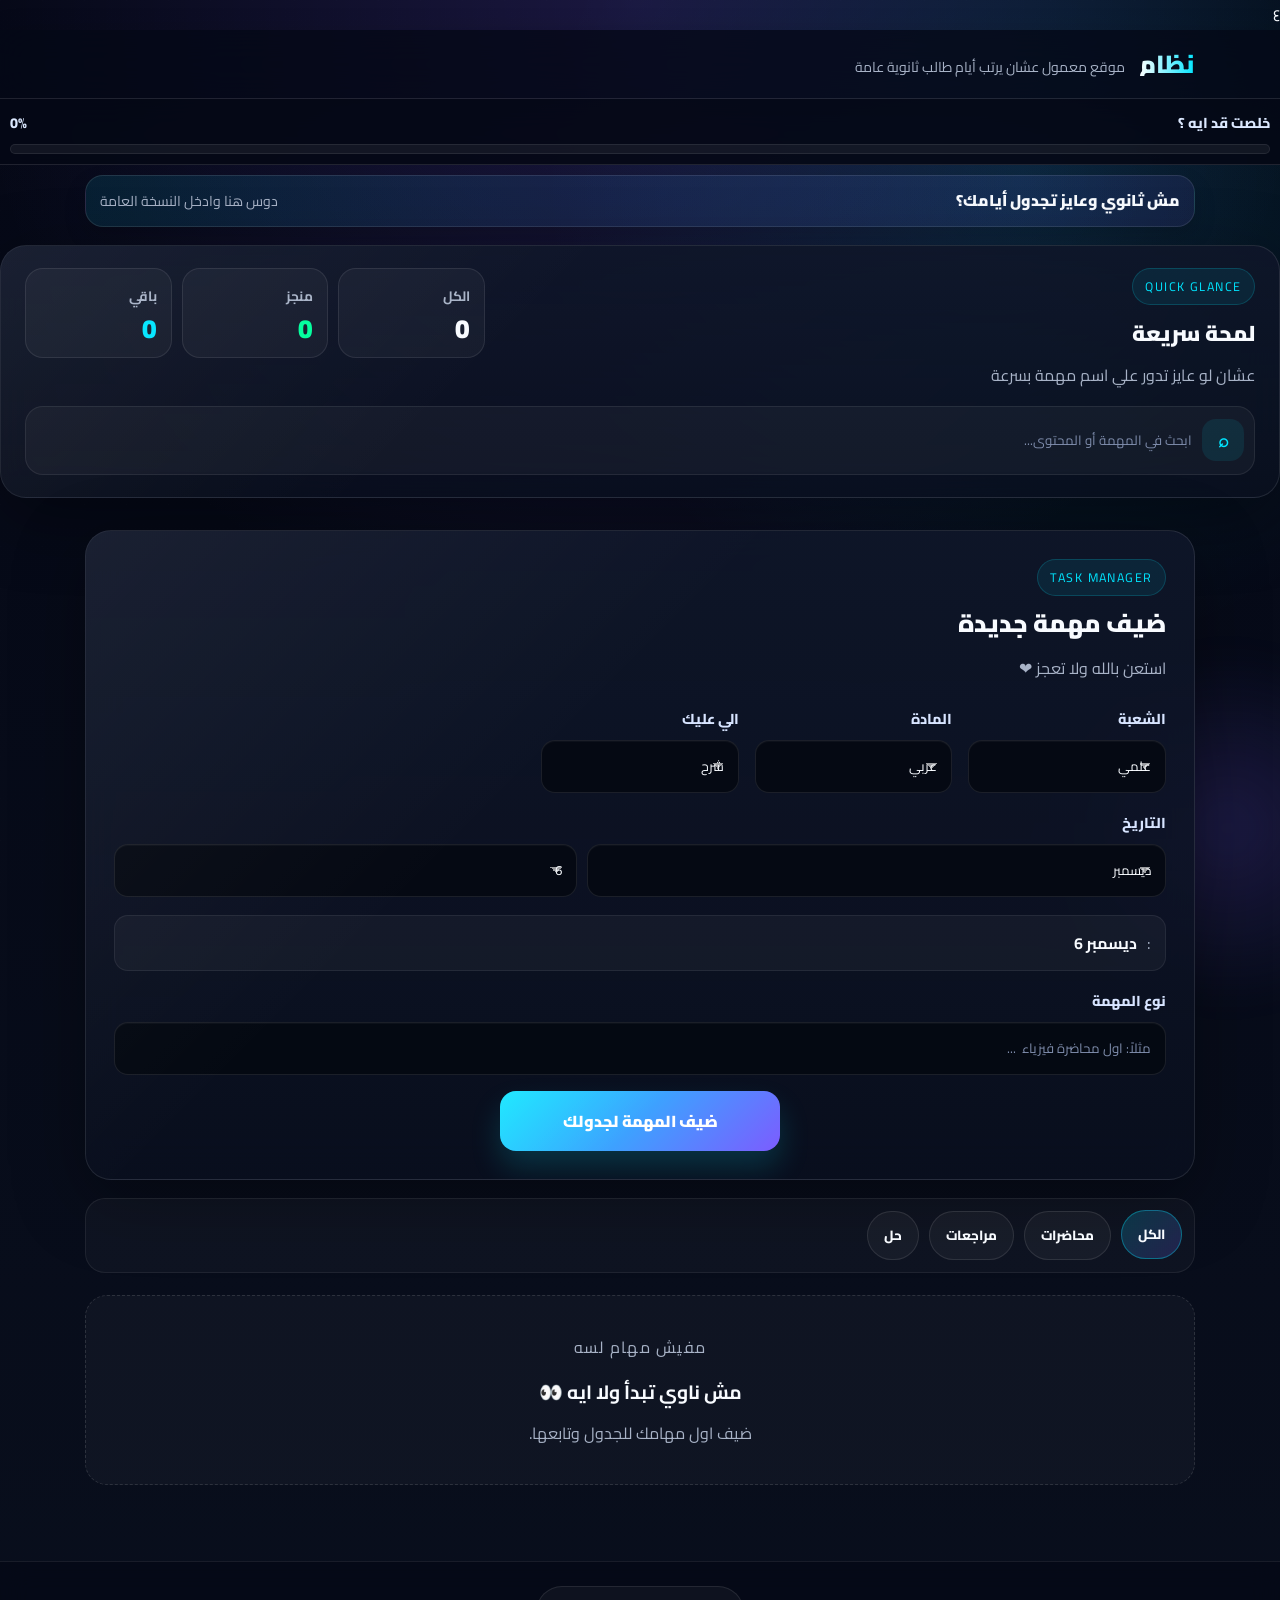
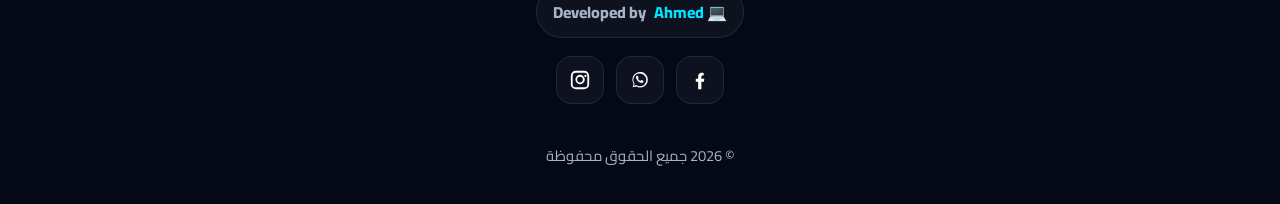
==== commit c85c67a4: "Update index.html" ====
--- a/index.html
+++ b/index.html
@@ -1,4 +1,4 @@
-<!DOCTYPE html>
+٤<!DOCTYPE html>
 <html lang="ar" dir="rtl">
 <head>
     <meta charset="UTF-8">
@@ -37,7 +37,7 @@
         <div class="overview-copy">
             <span class="eyebrow">Quick glance</span>
             <h3>لمحة سريعة</h3>
-            <p>دور في المهام بسرعة واعرف الكل والمنجز والباقي من غير زحمة.</p>
+            <p> عشان لو عايز تدور علي اسم مهمة بسرعة </p>
         </div>
 
         <div class="overview-stats">
--- a/style.css
+++ b/style.css
@@ -84,15 +84,22 @@
   border-bottom: 1px solid var(--glass-border);
   box-shadow: 0 8px 30px rgba(0, 0, 0, 0.22);
 }
-.sticky-progress-bar {
+.sticky-header {
+  top: 0;
+  z-index: 2000;
+  background: rgba(5, 8, 22, 0.78);
+  backdrop-filter: blur(18px);
+  border-bottom: 1px solid var(--glass-border);
+ }
+ .sticky-progress-bar {
   position: sticky;
-  top: 0;
+  top: 0; 
   z-index: 2000;
   background: rgba(5, 8, 22, 0.9);
   backdrop-filter: blur(15px);
   border-bottom: 1px solid var(--glass-border);
-  padding: 5px 6px;
-}
+  padding: 10px 10px;
+  }
 .mode-switch-banner {
   max-width: 1150px;
   margin: 10px auto 0;
